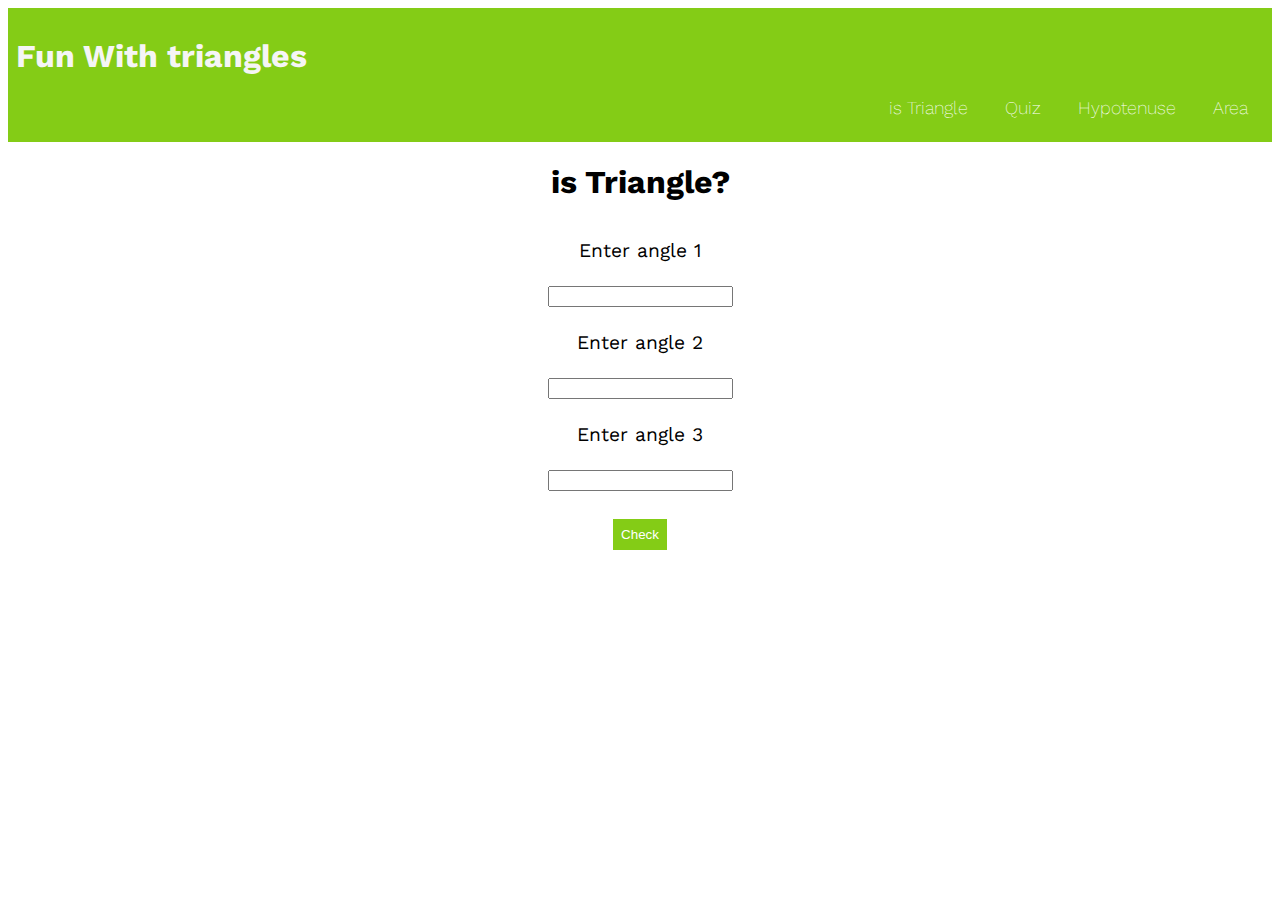
==== index.html @ f8fec241 "Initial commit" ====
<!DOCTYPE html>
<html lang="en">
<head>
    <meta charset="UTF-8">
    <meta http-equiv="X-UA-Compatible" content="IE=edge">
    <meta name="viewport" content="width=device-width, initial-scale=1.0">
    <title>Document</title>
    <link rel="stylesheet" href="style.css">
</head>
<body>
    <nav>
        <h1>Fun With triangles</h1>
        <ul>
            <li><a href="index.html">is Triangle</a> </li>
            <li><a href="quiz.html">Quiz</a> </li>
            <li><a href="Hypotenuse.html"> Hypotenuse</a></li>
            <li><a href="Area.html"> Area</a></li>
        </ul>
    </nav>
    <h1>is Triangle?</h1>
    <div class="container">
        <div id="headin1">Enter angle 1</div>
        <input id="input1" type="text">
        <div id="headin1">Enter angle 2</div>
        <input id="input2" type="text">
        <div id="headin1">Enter angle 3</div>
        <input id="input3" type="text">
        <h2 id="msg"></h2>
        <button id="btn1">Check</button>
    </div>
    <script src="app.js"></script>
</body>
</html>
---- style.css ----
@import url('https://fonts.googleapis.com/css2?family=Inter:wght@300;400;500;600;700&family=Open+Sans:wght@300;400;500;600;700;800&family=Work+Sans:wght@400;500;600;700;800&display=swap');

body {
    font-family: 'Inter', sans-serif;
    font-family: 'Open Sans', sans-serif;
    font-family: 'Work Sans', sans-serif;
}

nav {
    text-align: right;
    padding: 0.5rem;
    background-color: #84cc16;
}

nav h1 {
    text-align: left;
    color: whitesmoke;
}

nav a {
    text-decoration: none;
    color: white;
    font-size: large;
    font-weight: 200;
}

nav ul {
    text-decoration: none;
    list-style: none;

}

nav li {
    display: inline;
    padding: 1rem 1rem;
}

h1 {
    text-align: center;
}

.container {
    text-align: center;

}

.container div {
    font-size: larger;
    padding: 1rem;

}

.container input {
    margin: 0.5rem;
}

button {
    padding: 0.5rem;
    border: none;
    background-color: #84cc16;
    color: white;
}

.btn2 {
    text-align: center;
}
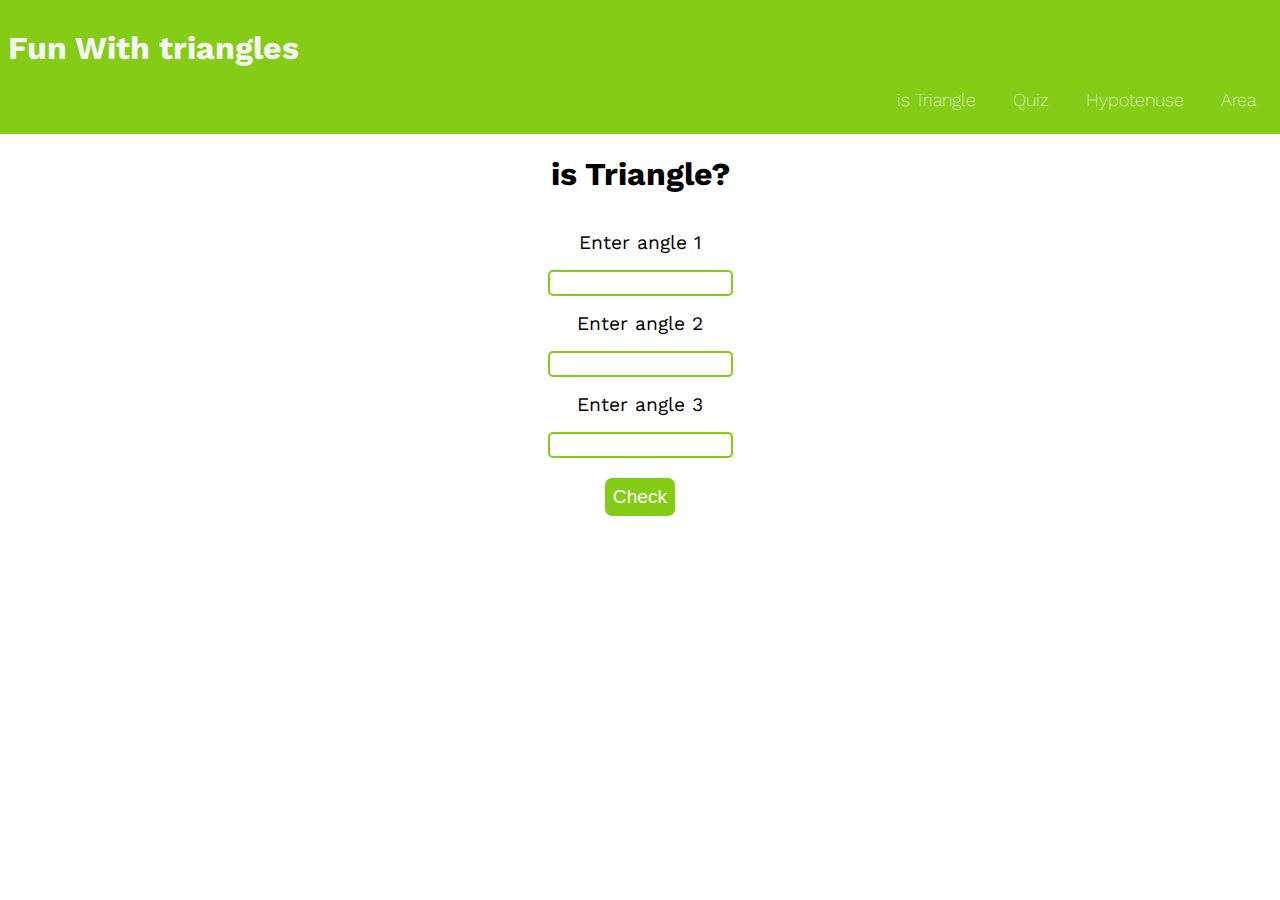
==== commit 4d2606e2: "Added titles" ====
--- a/index.html
+++ b/index.html
@@ -4,7 +4,7 @@
     <meta charset="UTF-8">
     <meta http-equiv="X-UA-Compatible" content="IE=edge">
     <meta name="viewport" content="width=device-width, initial-scale=1.0">
-    <title>Document</title>
+    <title>Fun With triangles</title>
     <link rel="stylesheet" href="style.css">
 </head>
 <body>
--- a/style.css
+++ b/style.css
@@ -4,6 +4,7 @@
     font-family: 'Inter', sans-serif;
     font-family: 'Open Sans', sans-serif;
     font-family: 'Work Sans', sans-serif;
+    margin: 0;
 }
 
 nav {
@@ -51,7 +52,10 @@
 }
 
 .container input {
-    margin: 0.5rem;
+    border-radius: 5px;
+    border-style: solid;
+  border-color: #84cc16;
+  height: 20px;
 }
 
 button {
@@ -59,6 +63,9 @@
     border: none;
     background-color: #84cc16;
     color: white;
+    font-size: larger;
+    border-radius: 7px;
+    cursor: pointer;
 }
 
 .btn2 {
